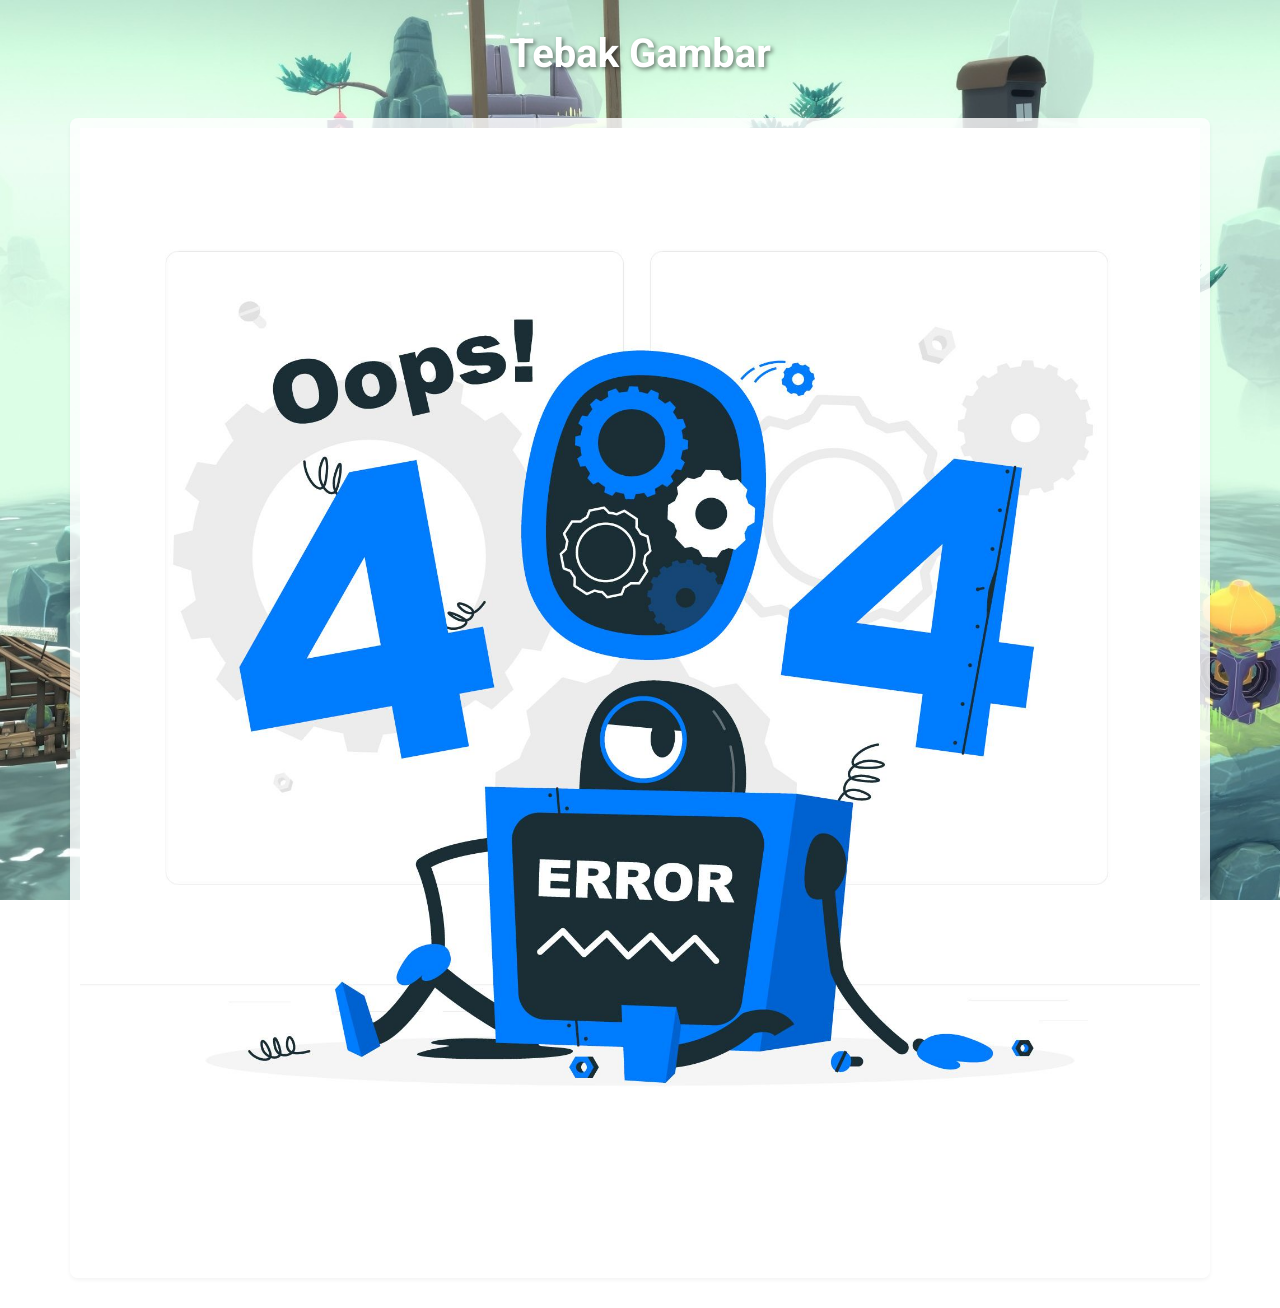
==== game.html @ 1cc5e95b "first commit" ====
<!DOCTYPE html>
<html lang="en">
<head>
    <meta charset="UTF-8"/>
    <meta name="viewport" content="width=device-width, initial-scale=1.0"/>
    <title>Tebak Gambar Puzzle</title>

    <link rel="preconnect" href="https://fonts.googleapis.com">
    <link rel="preconnect" href="https://fonts.gstatic.com" crossorigin>
    <link href="https://fonts.googleapis.com/css2?family=Roboto:ital,wght@0,100..900;1,100..900&display=swap" rel="stylesheet">

    <link href="https://cdn.jsdelivr.net/npm/bootstrap@5.0.2/dist/css/bootstrap.min.css" rel="stylesheet" integrity="sha384-EVSTQN3/azprG1Anm3QDgpJLIm9Nao0Yz1ztcQTwFspd3yD65VohhpuuCOmLASjC" crossorigin="anonymous">
    <script src="https://cdn.jsdelivr.net/npm/bootstrap@5.0.2/dist/js/bootstrap.bundle.min.js" integrity="<KEY>" crossorigin="anonymous"></script>

    <link rel="stylesheet" href="assets/css/style.css">
</head>
<body class="bg-container">
<div class="container">
    <div class="text">
        <h1>Tebak Gambar</h1>
    </div>

    <div class="row row-cols-1 g-4 justify-content-center">
        <div class="col">
            <div id="cardGameImage" class="card h-100">
                <img id="gameImage" alt="Tebak gambar" src="assets/img/error_not_found.jpg"/>
            </div>
        </div>
    </div>

</div>

    <script src="assets/js/script.js"></script>
</body>
</html>
---- assets/css/style.css ----
* {
    margin: 0;
    padding: 0;
    box-sizing: border-box;
    font-family: 'Roboto', sans-serif;
    font-weight: 400;
    font-size: 0.875rem;
    text-size-adjust: 100%;
}

/* Styling for game image */
#gameImage {
    max-width: 100%;
    height: auto;
    object-fit: contain;
    display: block;
    margin: 0 auto;
    padding: 10px;
}

/* Responsive base font size */
@media (max-width: 576px) {
    html {
        font-size: 14px;
    }
}

@media (min-width: 577px) and (max-width: 768px) {
    html {
        font-size: 15px;
    }
}

@media (min-width: 769px) {
    html {
        font-size: 16px;
    }
}

html, body {
    text-rendering: geometricPrecision;
    -webkit-font-smoothing: antialiased;
    -moz-osx-font-smoothing: grayscale;
    -webkit-text-size-adjust: 100%;
    -ms-text-size-adjust: 100%;
}

.container {
    padding: clamp(10px, 3vw, 30px);
    width: 100%;
    max-width: 1200px;
    margin: 0 auto;
}

.bg-container {
    min-height: 100vh;
    background-image: url("../img/halaman_utama_1.jpg");
    background-size: cover;
    background-position: center;
    background-repeat: no-repeat;
    background-attachment: fixed;
}

.card {
    background-color: rgba(255, 255, 255, 0.8);
    border-radius: 8px;
    overflow: hidden;
    width: 100%;
    transition: transform 0.3s;
    border: none;
    margin-bottom: clamp(10px, 2vw, 20px);
    box-shadow: 0 2px 4px rgba(0, 0, 0, 0.05);
}

.card:hover {
    transform: translateY(-5px);
    box-shadow: 0 4px 8px rgba(0, 0, 0, 0.1);
}

@media (max-width: 576px) {
    .card {
        max-width: 100%;
        margin-left: auto;
        margin-right: auto;
    }
}

@media (min-width: 577px) and (max-width: 768px) {
    .card {
        max-width: 90%;
        margin-left: auto;
        margin-right: auto;
    }
}

.card .card-img-top {
    width: 100%;
    height: auto;
    aspect-ratio: 16/11;
    object-fit: cover;
    border-top-left-radius: 8px;
    border-top-right-radius: 8px;
    background-position: center;
    background-size: cover;
    background-repeat: no-repeat;
    background-attachment: fixed;
}

@media (max-width: 576px) {
    .card .card-img-top {
        aspect-ratio: 4/3; /* Slightly taller images on mobile */
    }
}

.card .card-body {
    padding: clamp(10px, 3vw, 20px);
    text-align: center;
    display: flex;
    align-items: center;
    justify-content: center;
    min-height: 60px;
}

@media (max-width: 576px) {
    .card .card-body {
        min-height: 50px;
    }
}

.text {
    margin-bottom: clamp(20px, 4vw, 40px);
    width: 100%;
}

.text h1 {
    text-align: center;
    font-size: clamp(1.5rem, 5vw, 2.5rem);
    font-weight: 700;
    color: #fff;
    text-shadow: 2px 2px 4px rgba(0, 0, 0, 0.5);
    padding: 0 10px;
}

@media (max-width: 576px) {
    .text {
        margin-bottom: 15px;
    }

    .text h1 {
        font-size: 1.5rem;
    }
}

a {
    text-decoration: none;
}

.btn {
    font-size: clamp(0.8rem, 2vw, 1rem);
    padding: clamp(6px, 1.5vw, 10px) clamp(12px, 3vw, 20px);
    background: #ff9800;
    color: white;
    border: none;
    border-radius: 4px;
    cursor: pointer;
    transition: all 0.3s ease;
    font-weight: 500;
    text-transform: uppercase;
    letter-spacing: 0.5px;
    width: fit-content;
    display: inline-block;
}

.btn:hover {
    background: #e68900;
    transform: scale(1.05);
    box-shadow: 0 4px 8px rgba(0, 0, 0, 0.2);
}

@media (max-width: 576px) {
    .btn {
        font-size: 0.85rem;
        padding: 6px 12px;
        letter-spacing: 0.3px;
    }
}
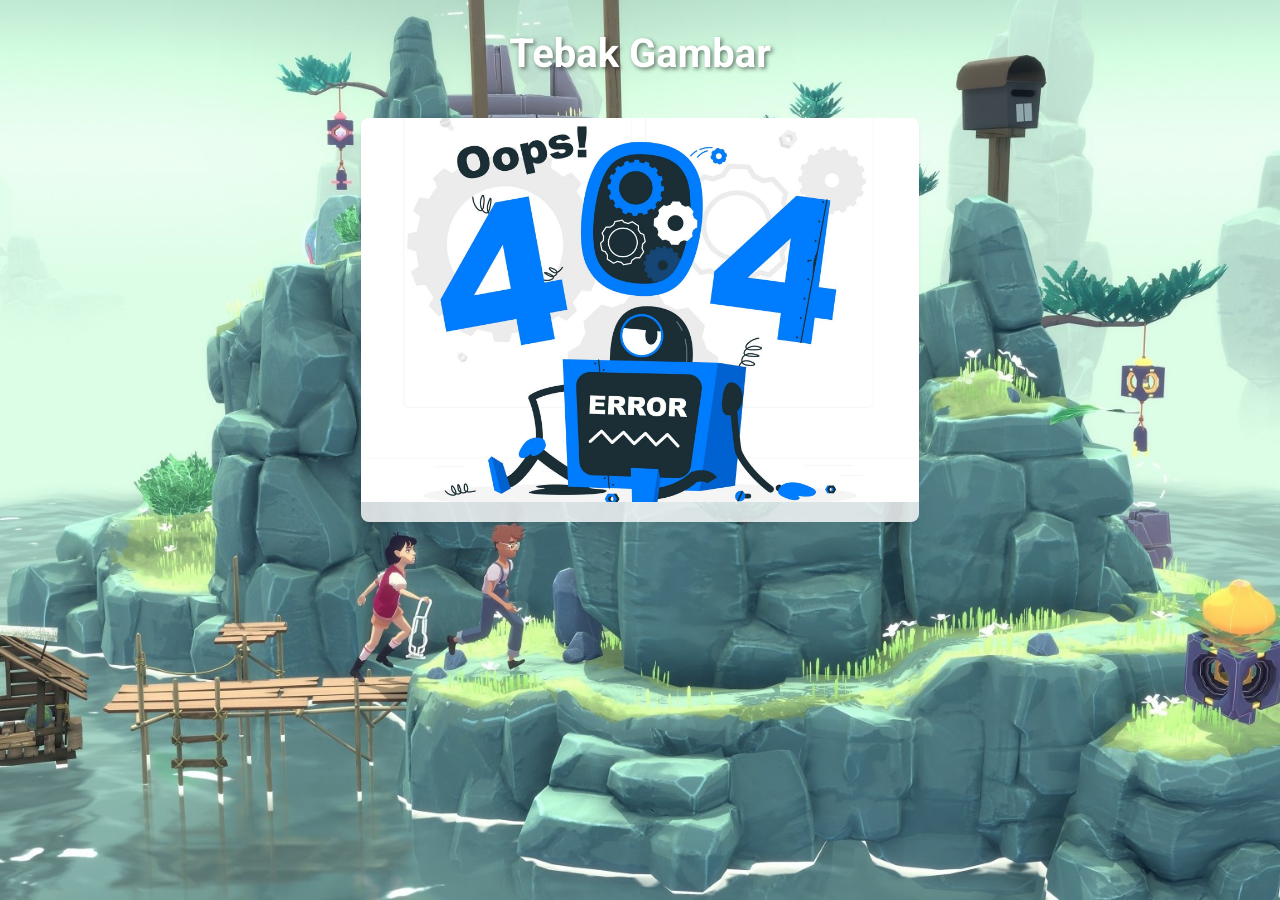
==== commit f4e4be53: "save point" ====
--- a/game.html
+++ b/game.html
@@ -21,9 +21,9 @@
     </div>
 
     <div class="row row-cols-1 g-4 justify-content-center">
-        <div class="col">
+        <div class="col-6">
             <div id="cardGameImage" class="card h-100">
-                <img id="gameImage" alt="Tebak gambar" src="assets/img/error_not_found.jpg"/>
+                <img id="gameImage" src="assets/img/error_not_found.jpg" class="card-img-top" alt="Tebak gambar"/>
             </div>
         </div>
     </div>
--- a/assets/css/style.css
+++ b/assets/css/style.css
@@ -6,16 +6,6 @@
     font-weight: 400;
     font-size: 0.875rem;
     text-size-adjust: 100%;
-}
-
-/* Styling for game image */
-#gameImage {
-    max-width: 100%;
-    height: auto;
-    object-fit: contain;
-    display: block;
-    margin: 0 auto;
-    padding: 10px;
 }
 
 /* Responsive base font size */
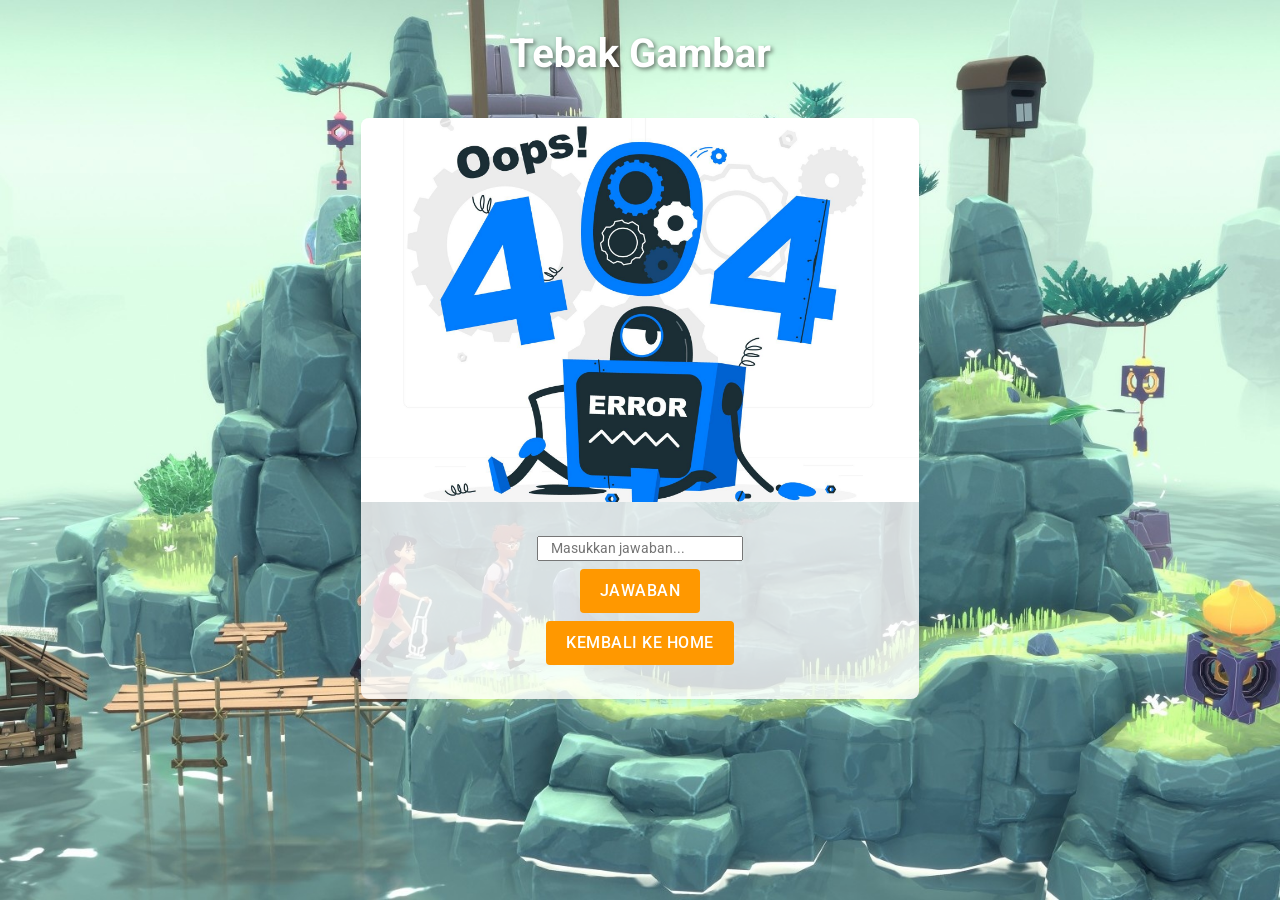
==== commit a3fbb04c: "save point" ====
--- a/game.html
+++ b/game.html
@@ -24,6 +24,17 @@
         <div class="col-6">
             <div id="cardGameImage" class="card h-100">
                 <img id="gameImage" src="assets/img/error_not_found.jpg" class="card-img-top" alt="Tebak gambar"/>
+                <div class="card-body">
+                    <div class="row my-1">
+                        <input type="text" id="userAnswer" placeholder="Masukkan jawaban..."/>
+                    </div>
+                    <div class="row my-1">
+                        <button id="submitAnswer" class="btn">Jawaban</button>
+                    </div>
+                    <div class="row my-1">
+                        <button id="backToHome" class="btn">Kembali ke Home</button>
+                    </div>
+                </div>
             </div>
         </div>
     </div>
--- a/assets/css/style.css
+++ b/assets/css/style.css
@@ -111,6 +111,13 @@
     min-height: 60px;
 }
 
+/* Specific styling for card-body in game.html */
+#cardGameImage .card-body {
+    display: flex;
+    flex-direction: column;
+    justify-content: center;
+}
+
 @media (max-width: 576px) {
     .card .card-body {
         min-height: 50px;
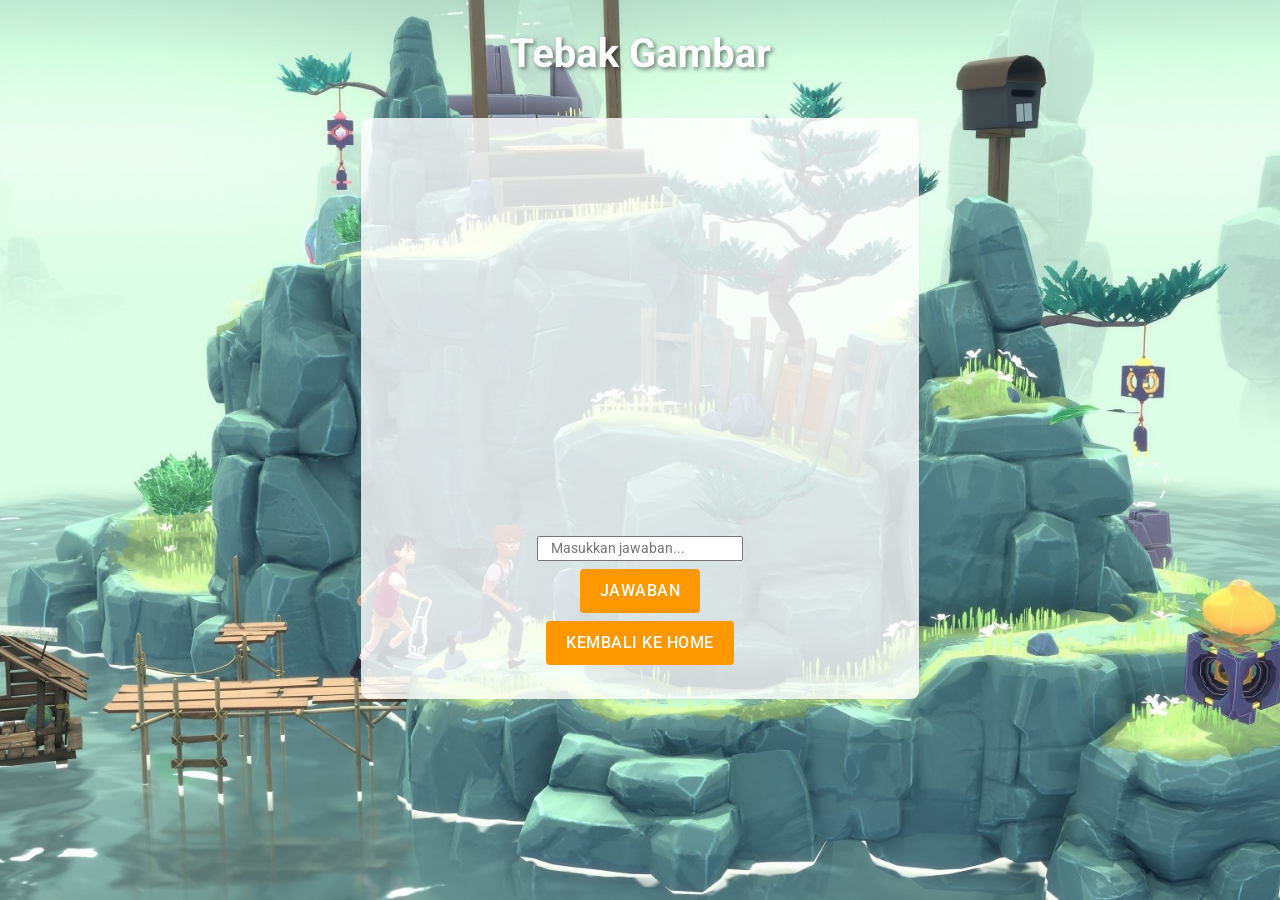
==== commit 93a16377: "save point" ====
--- a/game.html
+++ b/game.html
@@ -23,7 +23,8 @@
     <div class="row row-cols-1 g-4 justify-content-center">
         <div class="col-6">
             <div id="cardGameImage" class="card h-100">
-                <img id="gameImage" src="assets/img/error_not_found.jpg" class="card-img-top" alt="Tebak gambar"/>
+                <div id="puzzle-board" class="card-img-top"></div>
+<!--                <img id="puzzle-board" src="assets/img/error_not_found.jpg" class="card-img-top" alt="Tebak gambar"/>-->
                 <div class="card-body">
                     <div class="row my-1">
                         <input type="text" id="userAnswer" placeholder="Masukkan jawaban..."/>
--- a/assets/css/style.css
+++ b/assets/css/style.css
@@ -181,3 +181,29 @@
         letter-spacing: 0.3px;
     }
 }
+
+/* === PUZZLE === */
+#puzzle-board {
+    display: grid;
+    grid-template-columns: repeat(3, 1fr);
+    grid-template-rows: repeat(3, 1fr);
+    width: 100%;
+    aspect-ratio: 16/11;
+    gap: 2px;
+    margin: 0 auto;
+}
+.puzzle-piece {
+    width: 100%;
+    height: 100%;
+    cursor: grab;
+    background-size: 300% 300%; /* Triple the size to cover all 9 pieces */
+}
+.puzzle-piece[data-index="0"] { background-position: 0% 0%; }
+.puzzle-piece[data-index="1"] { background-position: 50% 0%; }
+.puzzle-piece[data-index="2"] { background-position: 100% 0%; }
+.puzzle-piece[data-index="3"] { background-position: 0% 50%; }
+.puzzle-piece[data-index="4"] { background-position: 50% 50%; }
+.puzzle-piece[data-index="5"] { background-position: 100% 50%; }
+.puzzle-piece[data-index="6"] { background-position: 0% 100%; }
+.puzzle-piece[data-index="7"] { background-position: 50% 100%; }
+.puzzle-piece[data-index="8"] { background-position: 100% 100%; }
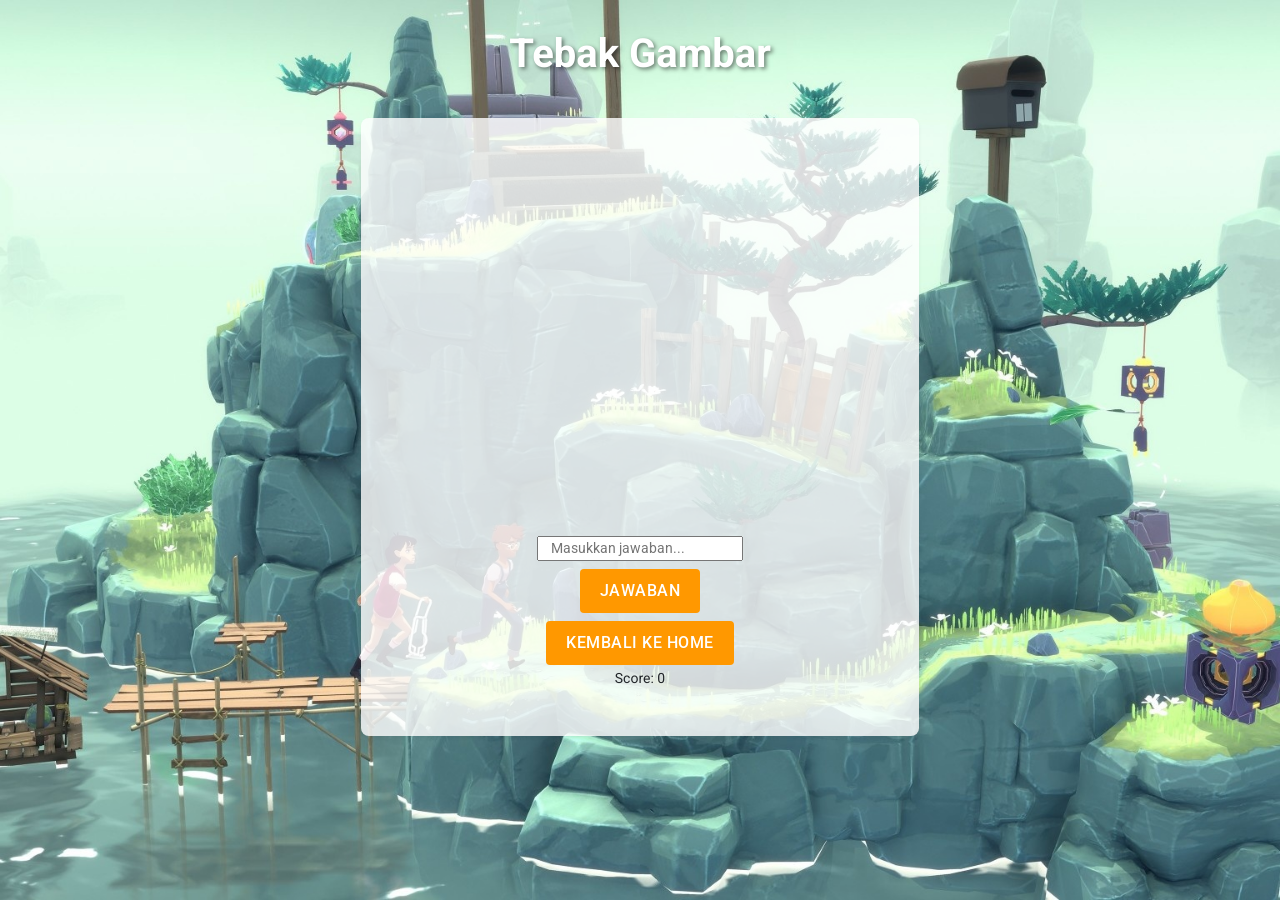
==== commit d9de04c2: "commit" ====
--- a/game.html
+++ b/game.html
@@ -13,13 +13,40 @@
     <script src="https://cdn.jsdelivr.net/npm/bootstrap@5.0.2/dist/js/bootstrap.bundle.min.js" integrity="<KEY>" crossorigin="anonymous"></script>
 
     <link rel="stylesheet" href="assets/css/style.css">
+
+    <!-- Audio elements for game sounds -->
+    <audio id="gameStartSound">
+        <source src="assets/audio/game_start.mp3" type="audio/mpeg">
+        Your browser does not support the audio element.
+    </audio>
+    <audio id="correctAnswerSound">
+        <source src="assets/audio/correct_answer.mp3" type="audio/mpeg">
+        Your browser does not support the audio element.
+    </audio>
+    <audio id="wrongAnswerSound">
+        <source src="assets/audio/wrong_answer.mp3" type="audio/mpeg">
+        Your browser does not support the audio element.
+    </audio>
+    <audio id="puzzleSolvedSound">
+        <source src="assets/audio/puzzle_solved.mp3" type="audio/mpeg">
+        Your browser does not support the audio element.
+    </audio>
+    <audio id="endgamedSound">
+        <source src="assets/audio/end_gamed.mp3" type="audio/mpeg">
+        Your browser does not support the audio element.
+    </audio>
 </head>
 <body class="bg-container">
+
+    <div class="toast-container position-fixed bottom-0 end-0 p-3">
+        <div id="customToast" class="toast text-white" role="alert" aria-live="assertive" aria-atomic="true" data-bs-delay="3000">
+            <div class="toast-body" id="toastBody"></div>
+        </div>
+    </div>
 <div class="container">
     <div class="text">
         <h1>Tebak Gambar</h1>
     </div>
-
     <div class="row row-cols-1 g-4 justify-content-center">
         <div class="col-6">
             <div id="cardGameImage" class="card h-100">
@@ -35,13 +62,21 @@
                     <div class="row my-1">
                         <button id="backToHome" class="btn">Kembali ke Home</button>
                     </div>
-                </div>
+                    <div class="score-display">
+                        <p>Score: <span id="score" >0</span></p>
+                    </div>
+                </div>      
             </div>
         </div>
     </div>
 
 </div>
-
+<div id="modal" class="modal">
+    <div class="modal-content">
+        <p id="modalMessage"></p>
+        <button id="modalOkButton" class="ok-button">OK</button>
+    </div>
+</div>
     <script src="assets/js/script.js"></script>
 </body>
 </html>
--- a/assets/css/style.css
+++ b/assets/css/style.css
@@ -1,3 +1,59 @@
+.modal {
+    display: none;
+    position: fixed;
+    top: 0;
+    left: 0;
+    width: 100%;
+    height: 100%;
+    background-color: rgba(0, 0, 0, 0.5);
+    justify-content: center;
+    align-items: center;
+    z-index: 999;
+}
+
+.modal-content {
+    background-color: #fff;
+    padding: 20px;
+    border-radius: 5px;
+    width: 300px;
+    text-align: center;
+}
+
+.ok-button {
+    background-color: #4CAF50;
+    color: white;
+    border: none;
+    padding: 10px 20px;
+    font-size: 16px;
+    cursor: pointer;
+    border-radius: 5px;
+    margin-top: 20px;
+}
+
+.ok-button:hover {
+    background-color: #45a049;
+}
+.toast-hidden {
+    opacity: 0;
+    visibility: hidden;
+    transition: opacity 0.5s ease, visibility 0.5s ease;
+    position: fixed;
+    bottom: 20px;
+    right: 20px;
+    background: #333;
+    color: white;
+    padding: 12px 20px;
+    border-radius: 8px;
+    z-index: 1000;
+    box-shadow: 0 2px 10px rgba(0,0,0,0.2);
+    font-size: 0.95rem;
+}
+
+.toast-show {
+    opacity: 1;
+    visibility: visible;
+}
+
 * {
     margin: 0;
     padding: 0;
@@ -34,6 +90,7 @@
     -webkit-text-size-adjust: 100%;
     -ms-text-size-adjust: 100%;
 }
+
 
 .container {
     padding: clamp(10px, 3vw, 30px);
@@ -186,7 +243,7 @@
 #puzzle-board {
     display: grid;
     grid-template-columns: repeat(3, 1fr);
-    grid-template-rows: repeat(3, 1fr);
+    grid-template-rows: repeat(2, 1fr);
     width: 100%;
     aspect-ratio: 16/11;
     gap: 2px;
@@ -196,6 +253,9 @@
     width: 100%;
     height: 100%;
     cursor: grab;
+    background-repeat: no-repeat;
+    background-size: 300% 300%;
+    transition: all 0.2s;
     background-size: 300% 300%; /* Triple the size to cover all 9 pieces */
 }
 .puzzle-piece[data-index="0"] { background-position: 0% 0%; }
